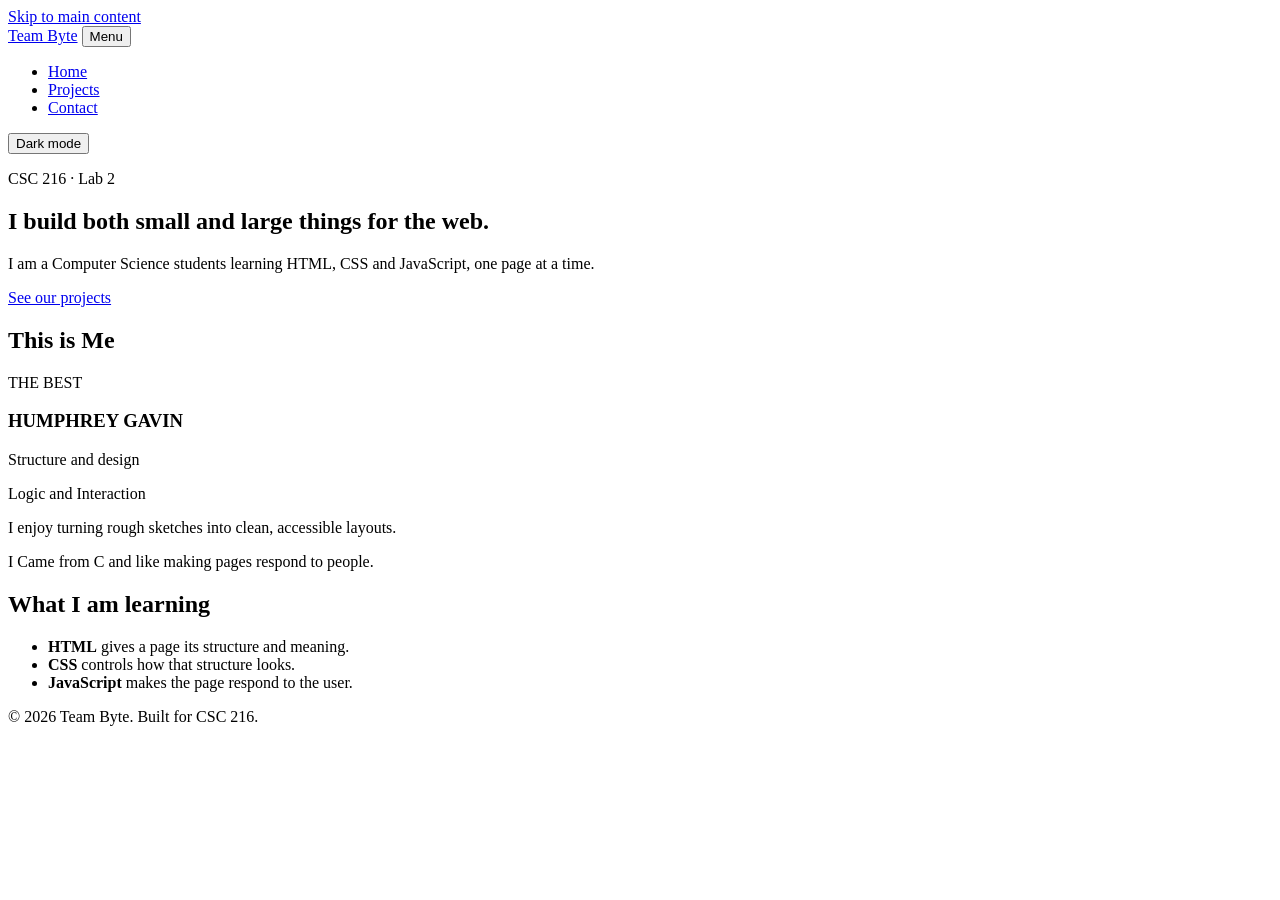
==== index.html @ 6254a315 "Add home page structure" ====
<!DOCTYPE html>
<html lang="en">
<head>
  <meta charset="UTF-8">
  <meta name="viewport" content="width=device-width, initial-scale=1.0">
  <meta name="description" content="MY team Byte: a CSC 216 web development Individual.">
  <title>Team Byte</title>
  <link rel="stylesheet" href="css/styles.css">
  <script src="js/script.js" defer></script>
</head>
<body>
  <a class="skip-link" href="#main">Skip to main content</a>

  <header class="site-header">
    <div class="container header-inner">
      <a class="logo" href="index.html">Team Byte</a>
      <button class="nav-toggle" type="button" aria-expanded="false" aria-controls="site-nav">Menu</button>
      <nav id="site-nav" class="site-nav" aria-label="Main">
        <ul>
          <li><a href="index.html" aria-current="page">Home</a></li>
          <li><a href="projects.html">Projects</a></li>
          <li><a href="contact.html">Contact</a></li>
        </ul>
      </nav>
      <button class="theme-toggle" type="button" aria-pressed="false">Dark mode</button>
    </div>
  </header>

  <main id="main">
    <section class="hero">
      <div class="container">
        <p class="eyebrow">CSC 216 · Lab 2</p>
        <h1>I build both small and large things for the web.</h1>
        <p class="lead">I am a Computer Science students learning HTML, CSS and JavaScript, one page at a time.</p>
        <a class="button" href="projects.html">See our projects</a>
      </div>
    </section>

    <section class="container section" aria-labelledby="team-heading">
      <h2 id="team-heading">This is Me</h2>
      <div class="team-grid">
        <article class="card">
          <div class="avatar" aria-hidden="true">THE BEST</div>
          <h3>HUMPHREY GAVIN</h3>
          <p class="role">Structure and design</p>
          <p class="role">Logic and Interaction</p>
          <p>I enjoy turning rough sketches into clean, accessible layouts.</p>
          <p>I Came from C and like making pages respond to people.</p>
        </article>
      </div>
    </section>

    <section class="container section" aria-labelledby="learning-heading">
      <h2 id="learning-heading">What I am learning</h2>
      <ul class="skill-list">
        <li><strong>HTML</strong> gives a page its structure and meaning.</li>
        <li><strong>CSS</strong> controls how that structure looks.</li>
        <li><strong>JavaScript</strong> makes the page respond to the user.</li>
      </ul>
    </section>
  </main>

  <footer class="site-footer">
    <div class="container">
      <p>© <span id="year">2026</span> Team Byte. Built for CSC 216.</p>
    </div>
  </footer>
</body>
</html>
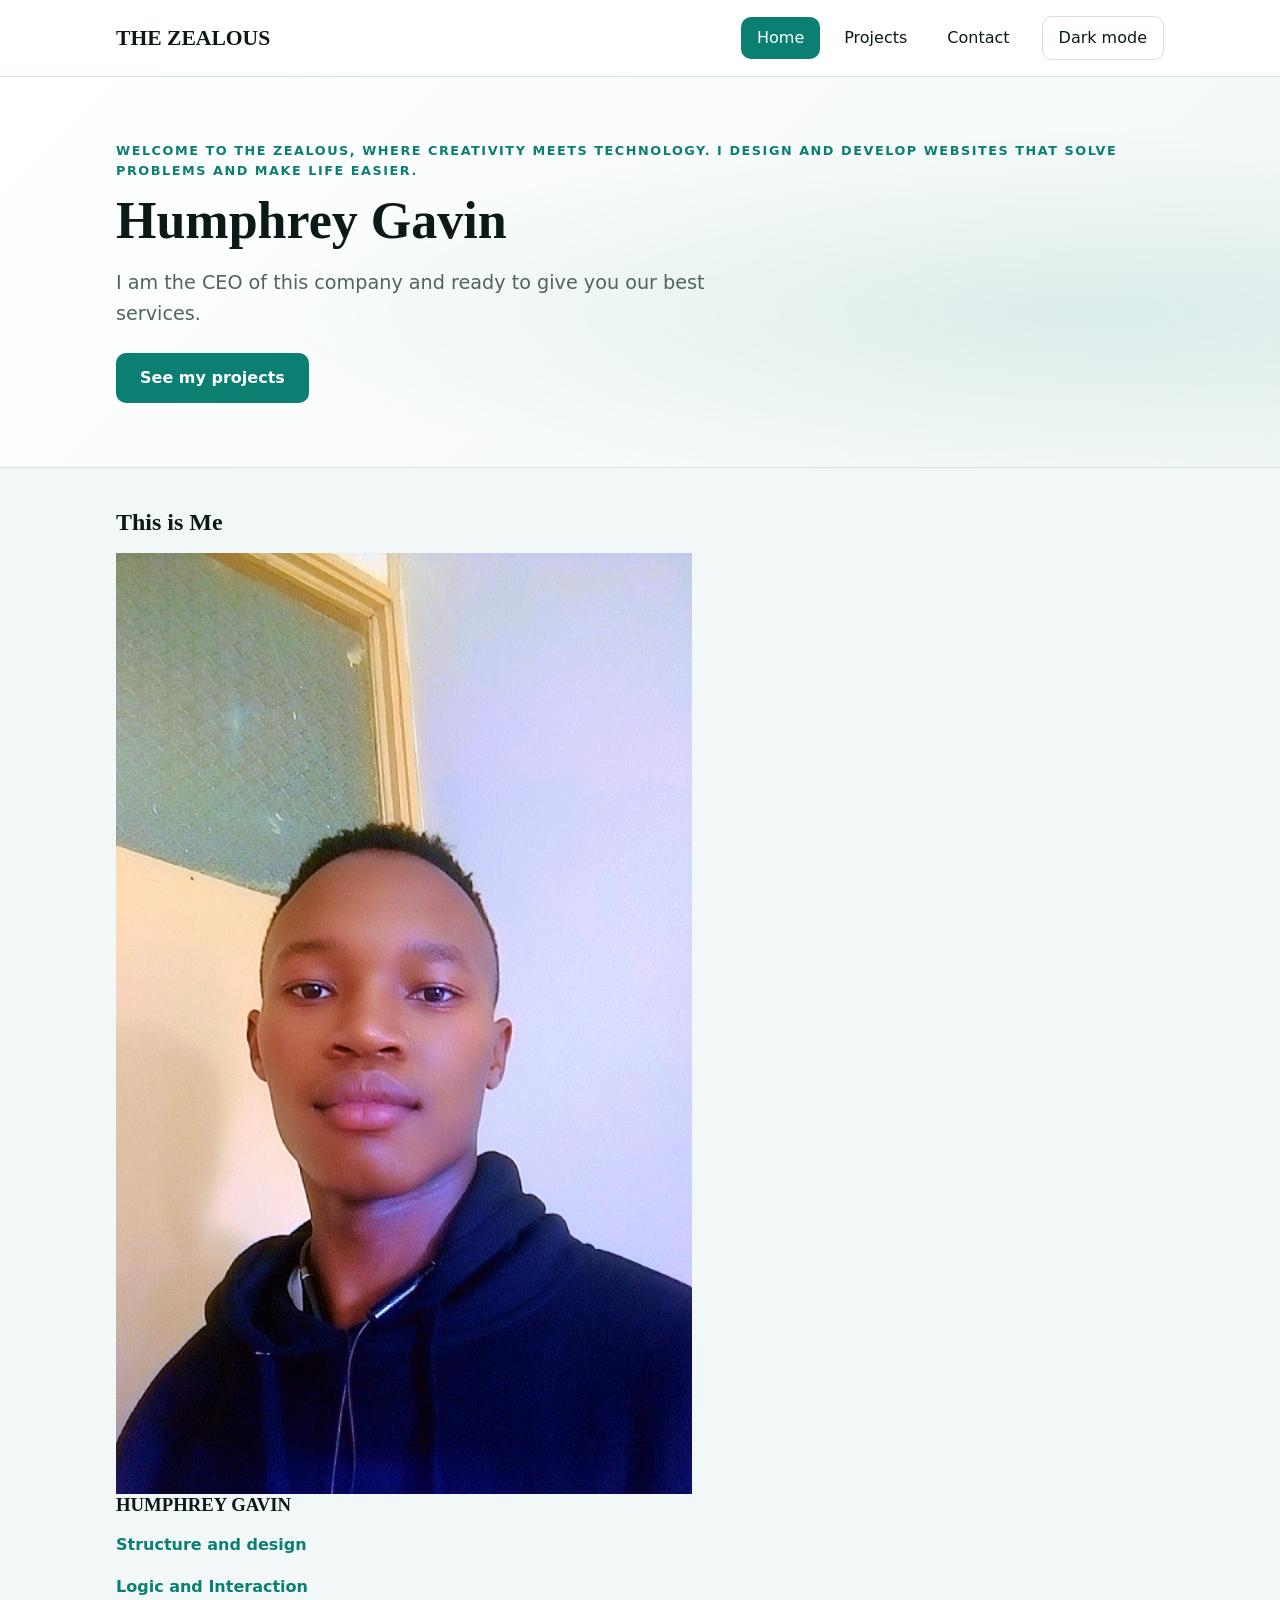
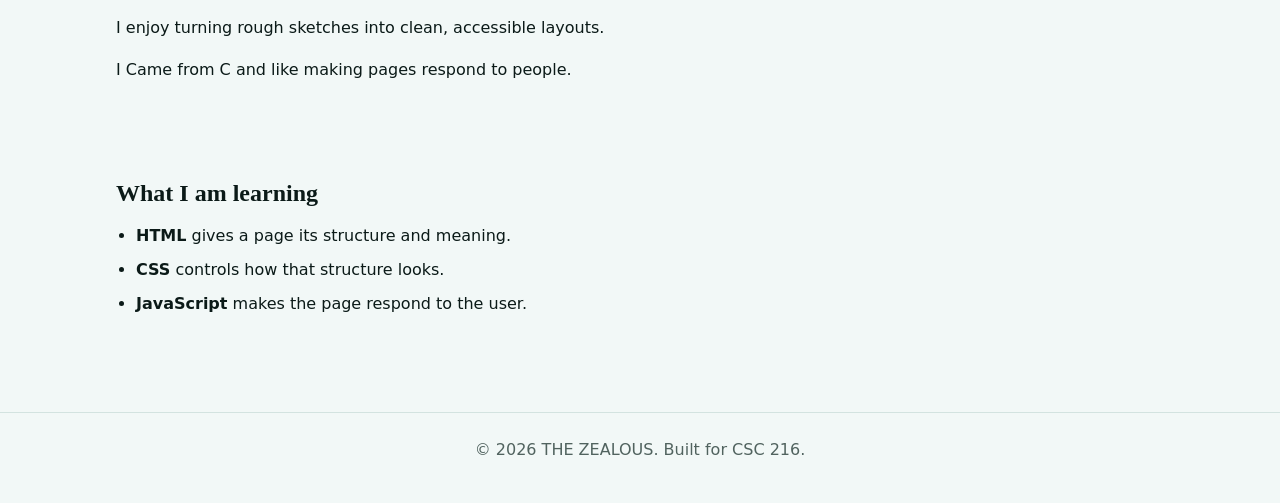
==== commit d212bb5b: "modified code" ====
--- a/index.html
+++ b/index.html
@@ -3,8 +3,8 @@
 <head>
   <meta charset="UTF-8">
   <meta name="viewport" content="width=device-width, initial-scale=1.0">
-  <meta name="description" content="MY team Byte: a CSC 216 web development Individual.">
-  <title>Team Byte</title>
+  <meta name="description" content="MY tHE ZEALOUS: a CSC 216 web development Individual.">
+  <title>THE ZEALOUS</title>
   <link rel="stylesheet" href="css/styles.css">
   <script src="js/script.js" defer></script>
 </head>
@@ -13,7 +13,7 @@
 
   <header class="site-header">
     <div class="container header-inner">
-      <a class="logo" href="index.html">Team Byte</a>
+      <a class="logo" href="index.html">THE ZEALOUS</a>
       <button class="nav-toggle" type="button" aria-expanded="false" aria-controls="site-nav">Menu</button>
       <nav id="site-nav" class="site-nav" aria-label="Main">
         <ul>
@@ -29,18 +29,18 @@
   <main id="main">
     <section class="hero">
       <div class="container">
-        <p class="eyebrow">CSC 216 · Lab 2</p>
-        <h1>I build both small and large things for the web.</h1>
-        <p class="lead">I am a Computer Science students learning HTML, CSS and JavaScript, one page at a time.</p>
-        <a class="button" href="projects.html">See our projects</a>
+        <p class="eyebrow">Welcome to THE ZEALOUS, where creativity meets technology. I design and develop websites that solve problems and make life easier.</p>
+        <h1>Humphrey Gavin</h1>
+        <p class="lead">I am the CEO of this company and ready to give you our best services.</p>
+        <a class="button" href="projects.html">See my projects</a>
       </div>
     </section>
 
     <section class="container section" aria-labelledby="team-heading">
       <h2 id="team-heading">This is Me</h2>
       <div class="team-grid">
-        <article class="card">
-          <div class="avatar" aria-hidden="true">THE BEST</div>
+        <article claimages/css="card">
+          <img src="images/Gavin.jpeg" alt="Humphrey Gavin" class="profile-img">
           <h3>HUMPHREY GAVIN</h3>
           <p class="role">Structure and design</p>
           <p class="role">Logic and Interaction</p>
@@ -62,7 +62,7 @@
 
   <footer class="site-footer">
     <div class="container">
-      <p>© <span id="year">2026</span> Team Byte. Built for CSC 216.</p>
+      <p>© <span id="year">2026</span> THE ZEALOUS. Built for CSC 216.</p>
     </div>
   </footer>
 </body>
--- a/css/styles.css
+++ b/css/styles.css
@@ -0,0 +1,418 @@
+/* ---------- 1. Design tokens ---------- */
+/* Light mode: mint-tinted variant of the same teal palette */
+:root {
+  --color-bg: #f2f8f7;
+  --color-surface: #ffffff;
+  --color-text: #0b1a18;
+  --color-muted: #51635f;
+  --color-primary: #0a7f72;
+  --color-primary-dark: #075f56;
+  --color-on-primary: #ffffff;
+  --color-border: #d3e3e0;
+  --color-error: #b3261e;
+  --color-success: #1e7b3a;
+  --color-glow: rgba(10, 127, 114, 0.10);
+
+  --font-body: system-ui, -apple-system, "Segoe UI", Roboto, Arial, sans-serif;
+  --font-heading: Georgia, "Times New Roman", serif;
+
+  --space-1: 0.5rem;
+  --space-2: 1rem;
+  --space-3: 1.5rem;
+  --space-4: 2.5rem;
+  --space-5: 4rem;
+
+  --radius: 10px;
+  --max-width: 1080px;
+}
+
+/* Dark mode: matches the screenshot (near-black green background, glowing teal accent) */
+body.dark {
+  --color-bg: #060d0c;
+  --color-surface: #0b1514;
+  --color-text: #e8f1ef;
+  --color-muted: #8b9c98;
+  --color-primary: #2fd4bd;
+  --color-primary-dark: #7ae8d6;
+  --color-on-primary: #03110f;
+  --color-border: #17302c;
+  --color-error: #ff7b72;
+  --color-success: #3ddc97;
+  --color-glow: rgba(47, 212, 189, 0.16);
+  color-scheme: dark;
+}
+/* ---------- 2. Base and reset ---------- */
+*,
+*::before,
+*::after {
+  box-sizing: border-box;
+}
+
+body {
+  margin: 0;
+  font-family: var(--font-body);
+  font-size: 1rem;
+  line-height: 1.6;
+  color: var(--color-text);
+  background-color: var(--color-bg);
+  transition: background-color 0.3s ease, color 0.3s ease;
+}
+
+h1,
+h2,
+h3 {
+  font-family: var(--font-heading);
+  line-height: 1.2;
+  margin: 0 0 var(--space-2);
+}
+
+p {
+  margin: 0 0 var(--space-2);
+}
+
+a {
+  color: var(--color-primary);
+}
+
+a:hover {
+  color: var(--color-primary-dark);
+}
+
+img {
+  max-width: 100%;
+  display: block;
+}
+
+:focus-visible {
+  outline: 3px solid var(--color-primary);
+  outline-offset: 3px;
+}
+/* ---------- 3. Layout helpers ---------- */
+.container {
+  width: 100%;
+  max-width: var(--max-width);
+  margin-inline: auto;
+  padding-inline: var(--space-2);
+}
+
+.section {
+  padding-block: var(--space-4);
+}
+
+.skip-link {
+  position: absolute;
+  top: -4rem;
+  left: var(--space-2);
+  z-index: 100;
+  padding: var(--space-1) var(--space-2);
+  border-radius: var(--radius);
+  background-color: var(--color-primary);
+  color: var(--color-on-primary);
+}
+
+.skip-link:focus {
+  top: var(--space-2);
+}
+/* ---------- 4. Header and navigation ---------- */
+.site-header {
+  position: sticky;
+  top: 0;
+  z-index: 10;
+  background-color: var(--color-surface);
+  border-bottom: 1px solid var(--color-border);
+}
+
+.header-inner {
+  display: flex;
+  flex-wrap: wrap;
+  align-items: center;
+  gap: var(--space-2);
+  padding-block: var(--space-2);
+}
+
+.logo {
+  margin-right: auto;
+  font-family: var(--font-heading);
+  font-size: 1.35rem;
+  font-weight: 700;
+  color: var(--color-text);
+  text-decoration: none;
+}
+
+.site-nav ul {
+  display: flex;
+  gap: var(--space-1);
+  margin: 0;
+  padding: 0;
+  list-style: none;
+}
+
+.site-nav a {
+  display: block;
+  padding: var(--space-1) var(--space-2);
+  border-radius: var(--radius);
+  color: var(--color-text);
+  font-weight: 500;
+  text-decoration: none;
+}
+
+.site-nav a:hover {
+  background-color: var(--color-bg);
+}
+
+.site-nav a[aria-current="page"] {
+  background-color: var(--color-primary);
+  color: var(--color-on-primary);
+}
+
+.nav-toggle,
+.theme-toggle {
+  padding: var(--space-1) var(--space-2);
+  border: 1px solid var(--color-border);
+  border-radius: var(--radius);
+  background-color: transparent;
+  color: var(--color-text);
+  font: inherit;
+  cursor: pointer;
+}
+
+.theme-toggle[aria-pressed="true"] {
+  border-color: var(--color-primary);
+  color: var(--color-primary);
+}
+
+.nav-toggle {
+  display: none;
+}
+/* ---------- 5. Buttons and hero ---------- */
+.button {
+  display: inline-block;
+  padding: 0.75rem 1.5rem;
+  border: none;
+  border-radius: var(--radius);
+  background-color: var(--color-primary);
+  color: var(--color-on-primary);
+  font: inherit;
+  font-weight: 600;
+  text-decoration: none;
+  cursor: pointer;
+  transition: background-color 0.2s ease, transform 0.2s ease;
+}
+
+.button:hover {
+  background-color: var(--color-primary-dark);
+  color: var(--color-on-primary);
+  transform: translateY(-2px);
+}
+
+.hero {
+  padding-block: var(--space-5);
+  background:
+    radial-gradient(ellipse at 85% 60%, var(--color-glow), transparent 55%),
+    linear-gradient(135deg, var(--color-surface), var(--color-bg));
+  border-bottom: 1px solid var(--color-border);
+}
+
+.hero h1 {
+  max-width: 18ch;
+  font-size: clamp(2rem, 5vw, 3.25rem);
+}
+
+.eyebrow {
+  margin-bottom: var(--space-1);
+  color: var(--color-primary);
+  font-size: 0.8rem;
+  font-weight: 700;
+  letter-spacing: 0.12em;
+  text-transform: uppercase;
+}
+
+.lead {
+  max-width: 55ch;
+  margin-bottom: var(--space-3);
+  color: var(--color-muted);
+  font-size: 1.2rem;
+}
+
+.page-header {
+  padding-block: var(--space-4) var(--space-2);
+}
+/* ---------- 6. Cards and grids ---------- */
+.team-grid,
+.project-grid {
+  display: grid;
+  grid-template-columns: repeat(auto-fit, minmax(260px, 1fr));
+  gap: var(--space-3);
+}
+
+.card {
+  padding: var(--space-3);
+  border: 1px solid var(--color-border);
+  border-radius: var(--radius);
+  background-color: var(--color-surface);
+}
+
+.avatar {
+  display: grid;
+  place-items: center;
+  width: 64px;
+  height: 64px;
+  margin-bottom: var(--space-2);
+  border-radius: 50%;
+  background-color: var(--color-primary);
+  color: var(--color-on-primary);
+  font-size: 1.25rem;
+  font-weight: 700;
+}
+
+.role {
+  color: var(--color-primary);
+  font-weight: 600;
+}
+
+.skill-list {
+  padding-left: 1.25rem;
+}
+
+.skill-list li {
+  margin-bottom: var(--space-1);
+}
+/* ---------- 7. Projects page ---------- */
+.filters {
+  display: flex;
+  flex-wrap: wrap;
+  gap: var(--space-1);
+  margin-bottom: var(--space-2);
+}
+
+.filter-btn {
+  padding: 0.4rem 1rem;
+  border: 1px solid var(--color-border);
+  border-radius: 999px;
+  background-color: var(--color-surface);
+  color: var(--color-text);
+  font: inherit;
+  cursor: pointer;
+}
+
+.filter-btn[aria-pressed="true"] {
+  border-color: var(--color-primary);
+  background-color: var(--color-primary);
+  color: var(--color-on-primary);
+}
+
+.project-count {
+  color: var(--color-muted);
+}
+
+.tag {
+  display: inline-block;
+  margin-bottom: var(--space-1);
+  color: var(--color-primary);
+  font-size: 0.75rem;
+  font-weight: 700;
+  letter-spacing: 0.06em;
+  text-transform: uppercase;
+}
+
+/* ---------- 8. Contact form ---------- */
+.contact-form {
+  max-width: 560px;
+  padding-bottom: var(--space-4);
+}
+
+.field {
+  margin-bottom: var(--space-3);
+}
+
+label {
+  display: block;
+  margin-bottom: 0.35rem;
+  font-weight: 600;
+}
+
+input,
+select,
+textarea {
+  width: 100%;
+  padding: 0.65rem 0.8rem;
+  border: 1px solid var(--color-border);
+  border-radius: var(--radius);
+  background-color: var(--color-surface);
+  color: var(--color-text);
+  font: inherit;
+}
+
+input:focus,
+select:focus,
+textarea:focus {
+  border-color: var(--color-primary);
+}
+
+input[aria-invalid="true"],
+textarea[aria-invalid="true"] {
+  border-color: var(--color-error);
+}
+
+.hint,
+.error {
+  margin: 0.35rem 0 0;
+  font-size: 0.9rem;
+}
+
+.hint {
+  color: var(--color-muted);
+}
+
+.error {
+  min-height: 1.4em;
+  color: var(--color-error);
+}
+
+.form-status {
+  margin-top: var(--space-2);
+  color: var(--color-success);
+  font-weight: 600;
+}
+/* ---------- 9. Footer ---------- */
+.site-footer {
+  margin-top: var(--space-4);
+  padding-block: var(--space-3);
+  border-top: 1px solid var(--color-border);
+  color: var(--color-muted);
+  text-align: center;
+}
+
+/* ---------- 10. Small screens ---------- */
+@media (max-width: 700px) {
+  .nav-toggle {
+    display: inline-block;
+  }
+
+  .site-nav {
+    display: none;
+    order: 3;
+    width: 100%;
+  }
+
+  .site-nav.open {
+    display: block;
+  }
+
+  .site-nav ul {
+    flex-direction: column;
+  }
+
+  .section {
+    padding-block: var(--space-3);
+  }
+}
+
+/* ---------- 11. Respect reduced-motion preferences ---------- */
+@media (prefers-reduced-motion: reduce) {
+  *,
+  *::before,
+  *::after {
+    transition: none !important;
+  }
+}
